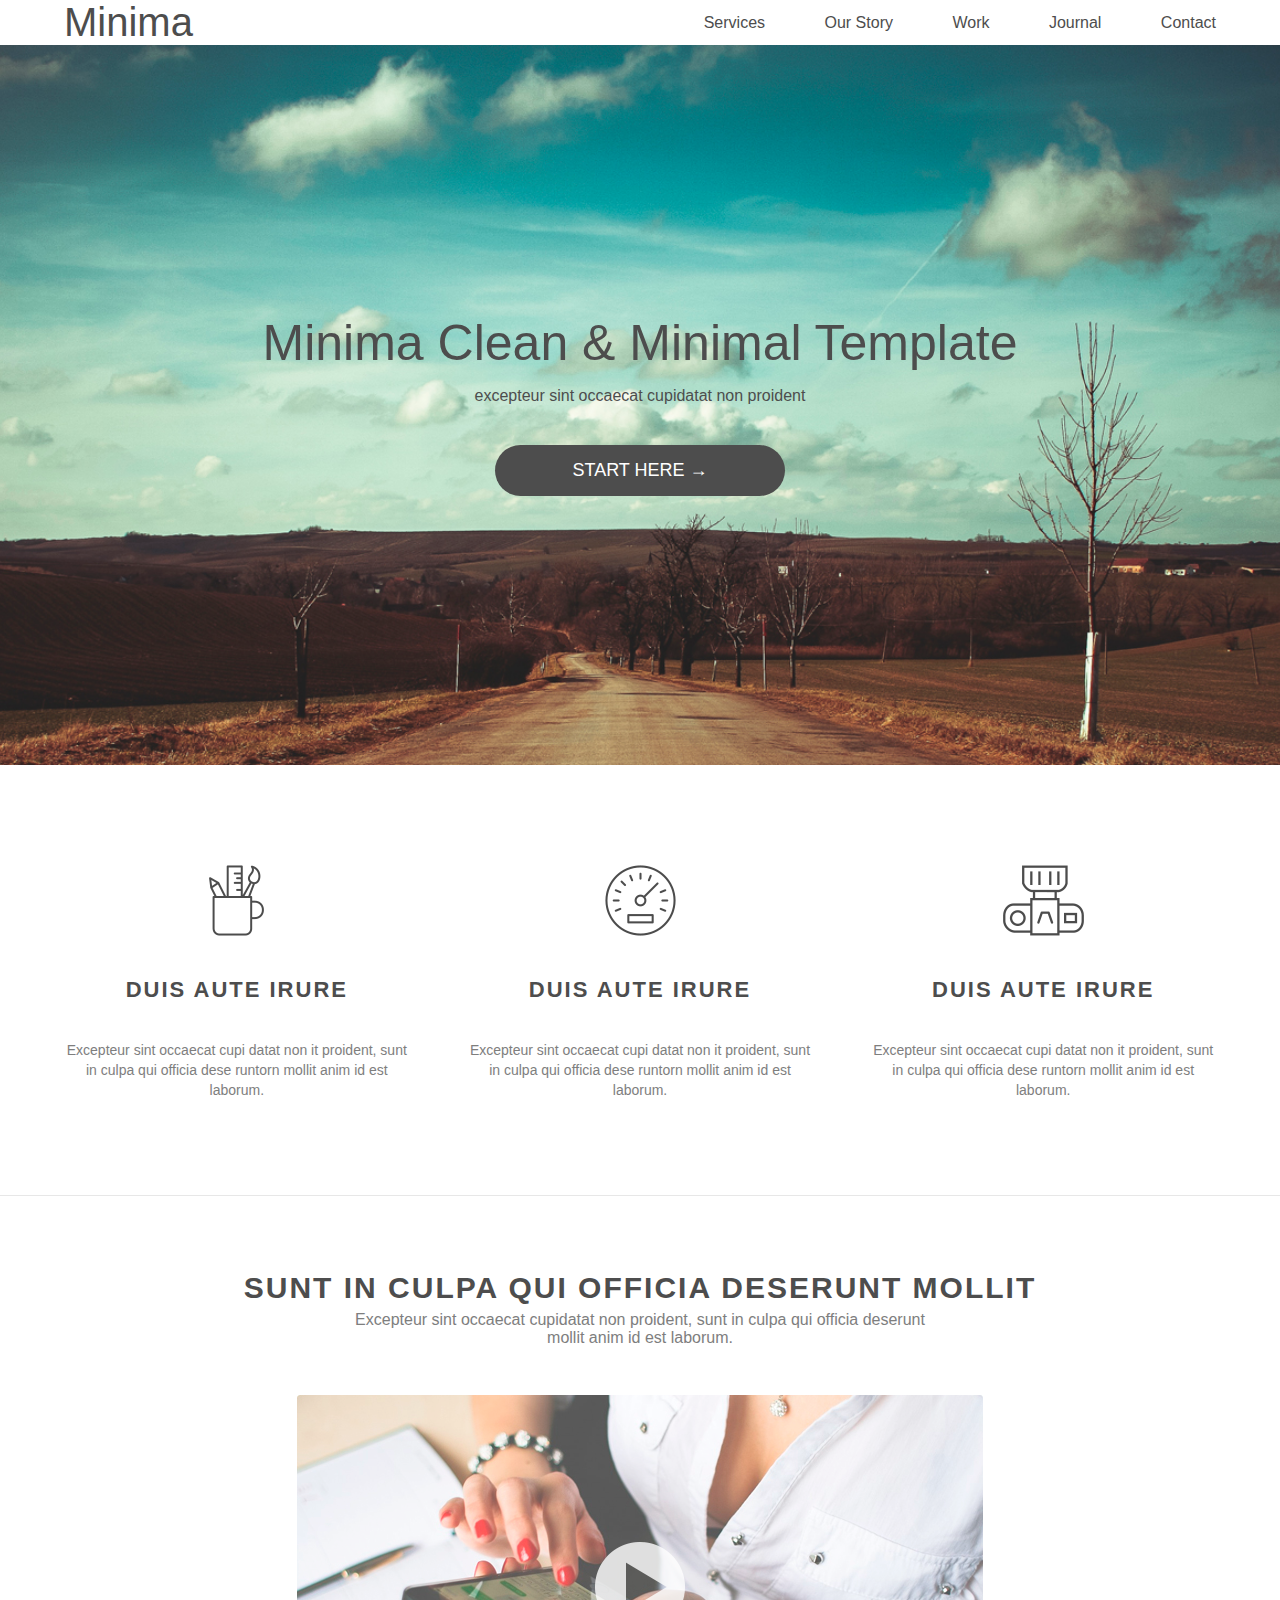
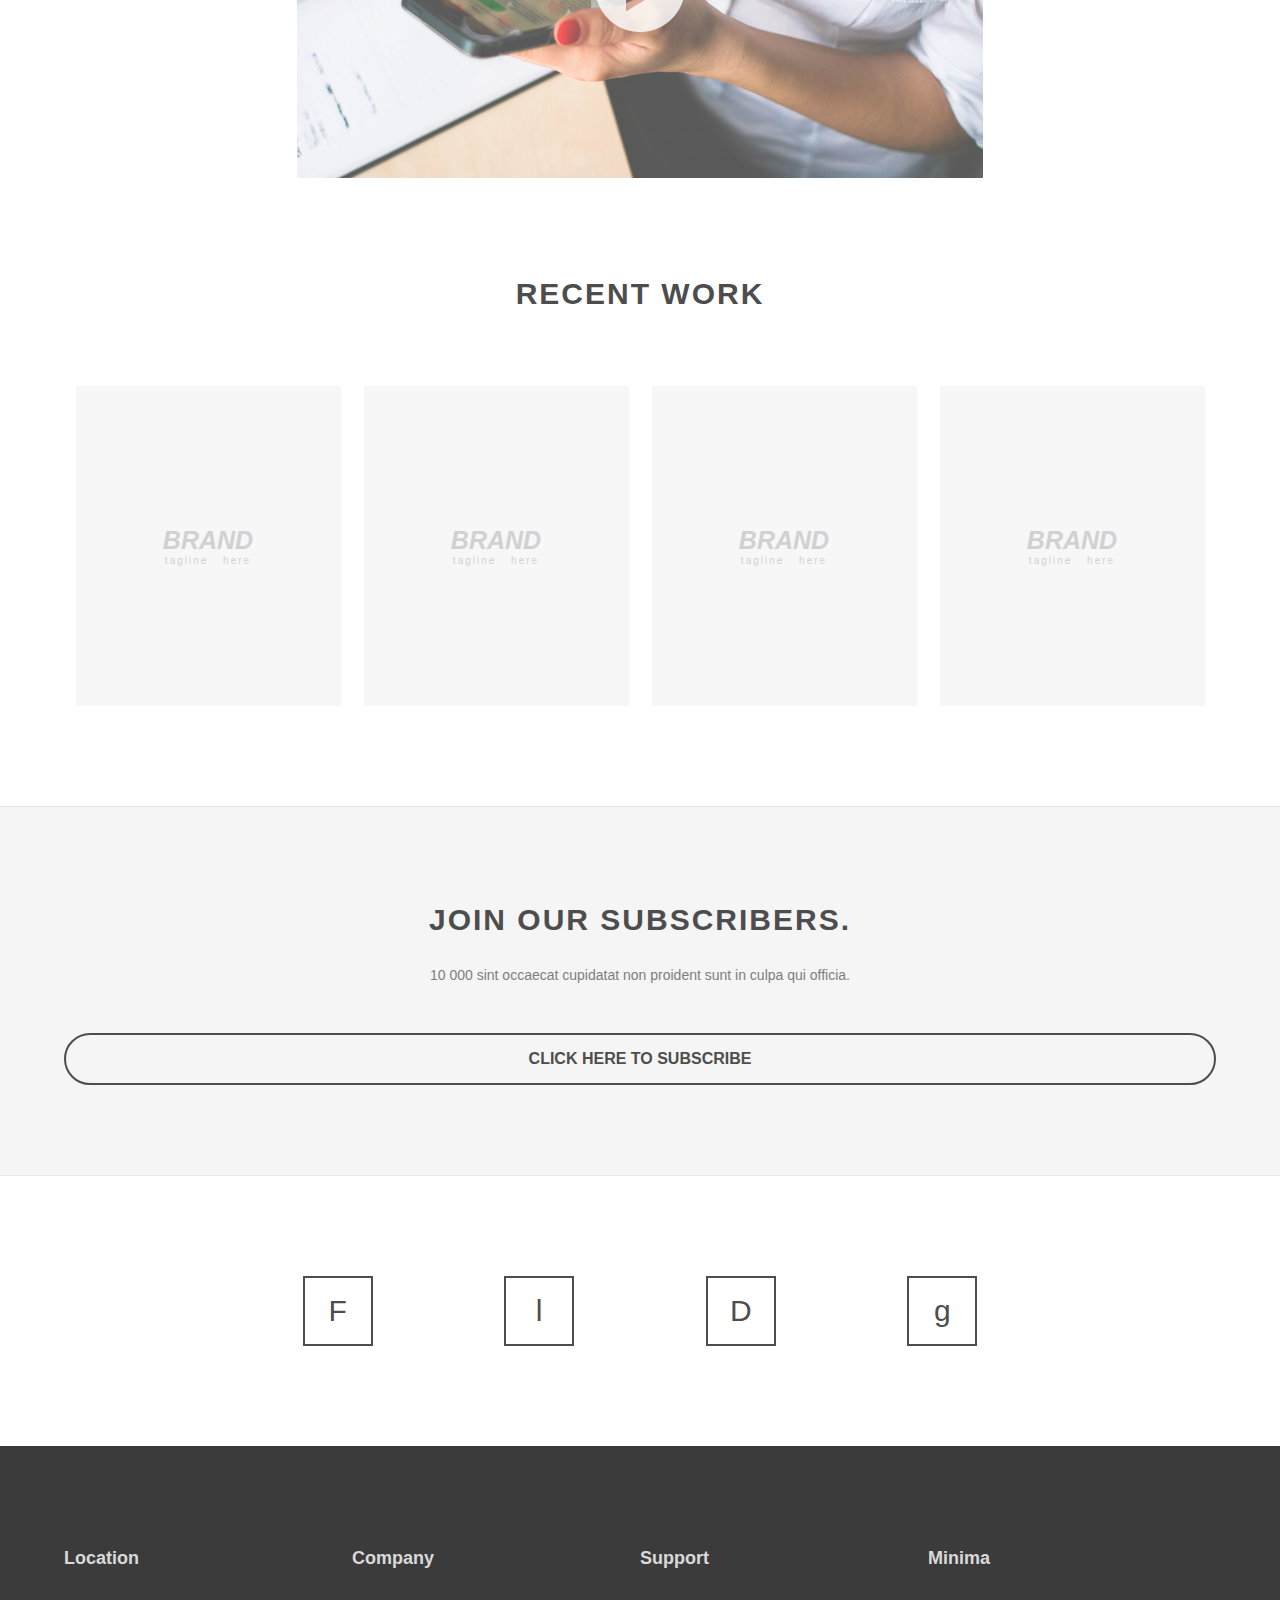
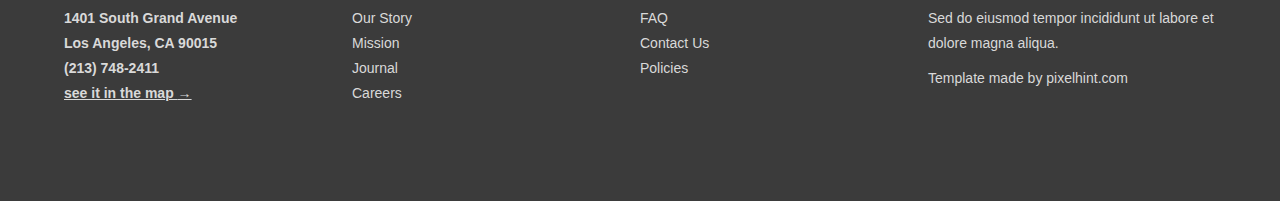
==== Minima/index.html @ afbb0f2f "Second upload" ====
<!DOCTYPE html>
<html lang="en">
<head>
	<meta charset="UTF-8">
	<meta name="viewport" content="width=device-width, initial-scale=1.0">
	<meta http-equiv="X-UA-Compatible" content="ie=edge">
	<title>Minima</title>
	<link rel="stylesheet" href="css/main.css">
	<link href="https://fonts.googleapis.com/css?family=Open+Sans:400,600" rel="stylesheet">
</head>
<body>

	<header>
		<div class="container">
			<div class="header-content">
				<div class="logo">Minima</div>
				<nav>
					<ul class="nav-list list">
						<li><a href="#" class="nav-list__link link">Services</a></li>
						<li><a href="#" class="nav-list__link link">Our Story</a></li>
						<li><a href="#" class="nav-list__link link">Work</a></li>
						<li><a href="#" class="nav-list__link link">Journal</a></li>
						<li><a href="#" class="nav-list__link link">Contact</a></li>
					</ul>
				</nav>
			</div>
		</div>
	</header>

	<section class="billboard">
		<div class="container">
			<div class="billboard-content">
				<span class="billboard__title">Minima Clean & Minimal Template</span>
				<h2>excepteur sint occaecat cupidatat non proident</h2>
				<div class="billboard__button">
					<a href="#">Start here &#8594;</a>
				</div>
			</div>
		</div>
	</section>
	
	<section class="services">
		<div class="container">
			<ul class="services-list list">
				<li class="services-list__item">
					<img src="img/icon1.png" alt="">
					<h1>Duis aute irure</h1>
					<p>Excepteur sint occaecat cupi datat non it proident, sunt in culpa qui officia dese runtorn mollit anim id est laborum.</p>
				</li>
				<li class="services-list__item">
					<img src="img/icon2.png" alt="">
					<h1>Duis aute irure</h1>
					<p>Excepteur sint occaecat cupi datat non it proident, sunt in culpa qui officia dese runtorn mollit anim id est laborum.</p>
				</li>
				<li class="services-list__item">
					<img src="img/icon3.png" alt="">
					<h1>Duis aute irure</h1>
					<p>Excepteur sint occaecat cupi datat non it proident, sunt in culpa qui officia dese runtorn mollit anim id est laborum.</p>
				</li>
			</ul>
		</div>
	</section>

	<section class="video">
		<div class="container">
			<h1>sunt in culpa qui officia deserunt mollit</h1>
			<p>Excepteur sint occaecat cupidatat non proident, sunt in culpa qui officia 
deserunt mollit anim id est laborum.</p>
			<div class="video__vid">
				<img src="img/video.png" alt="">
			</div>
		</div>
	</section>

	<section class="work">
		<div class="container">
			<h1>Recent work</h1>
			<ul class="work-list list">
				<li class="work-list__item">
					<span>
						<i>Brand</i>
						<p>tagline here</p>	
					</span>
					<a href="#">Brand Project &#8594;</a>
				</li>
				<li class="work-list__item">
					<span>
						<i>Brand</i>
						<p>tagline here</p>	
					</span>
					<a href="#">Brand Project &#8594;</a>
				</li>
				<li class="work-list__item">
					<span>
						<i>Brand</i>
						<p>tagline here</p>	
					</span>
					<a href="#">Brand Project &#8594;</a>
				</li>
				<li class="work-list__item">
					<span>
						<i>Brand</i>
						<p>tagline here</p>	
					</span>
					<a href="#">Brand Project &#8594;</a>
				</li>
			</ul>
		</div>
	</section>

	<section class="subscription">
		<div class="container">
			<h1>join our subscribers.</h1>
			<p>10 000 sint occaecat cupidatat non proident sunt in culpa qui officia.</p>
			<div class="subscription__button">
				<a href="#">Click here to subscribe</a>
			</div>
		</div>
	</section>
	
	<section class="social">
		<div class="container">
			<div class="social-list">
				<div class="social-list__item">
					<a href="#" class="social-list__link link">F</a>
				</div>
				<div class="social-list__item">
					<a href="#" class="social-list__link link">l</a>
				</div>
				<div class="social-list__item">
					<a href="#" class="social-list__link link">D</a>
				</div>
				<div class="social-list__item">
					<a href="#" class="social-list__link link">g</a>
				</div>
			</div>
		</div>
	</section>
		
	<footer>
		<div class="container">
			<div class="footer-container">
				<div class="footer-location">
					<h2>Location</h2>
					<p>1401 South Grand Avenue</p>
					<p>Los Angeles, CA 90015</p>
					<p>(213) 748-2411</p>
					<a href="#">see it in the map </a>
				</div>

				<div class="footer-company">
					<h2>Company</h2>
					<ul class="company-nav list">
						<li><a href="#" class="company-nav__link link">Our Story</a></li>
						<li><a href="#" class="company-nav__link link">Mission</a></li>
						<li><a href="#" class="company-nav__link link">Journal</a></li>
						<li><a href="#" class="company-nav__link link">Careers</a></li>
					</ul>
				</div>

				<div class="footer-support">
					<h2>Support</h2>
					<ul class="support-nav list">
						<li><a href="#" class="support-nav__link link">FAQ</a></li>
						<li><a href="#" class="support-nav__link link">Contact Us</a></li>
						<li><a href="#" class="support-nav__link link">Policies</a></li>
					</ul>
				</div>

				<div class="footer-info">
					<h2>Minima</h2>
					<p>Sed do eiusmod tempor incididunt ut 
labore et dolore magna aliqua.</p>
					<p>Template made by pixelhint.com</p>
				</div>
			</div>
			
		</div>
	</footer>

</body>
</html>
---- Minima/css/main.css ----
body, html{
	font-family: 'Open-sans', sans-serif;
	height: 100%;
	position: relative;
}
*{
	box-sizing: border-box;
	margin: 0;
	padding: 0;
	color: #4d4d4d;
}
p{
	font-size: 16px;
	color: #7e7e7e;
}
h1{
	font-size: 30px;
	letter-spacing: 2px;
	text-transform: uppercase;
	font-weight: bold;
}
.list{
	list-style: none;
}
.link{
	text-decoration: none;
}
.clearfix:after{
	content: '';
	display: table;
	width: 100%;
	clear: both;
}
.container{
	width: 90%;
	margin: 0 auto;
}
.header-content{
	display: flex;
	justify-content: space-between;
	-ms-align-items: center;
	align-items: center;
}
.logo{
	font-family: 'Flatform', sans-serif;
	font-size: 40px;
	font-weight: lighter;
}
.nav-list{
	font-size: 16px;
	font-weight: normal;
}
.nav-list li{
	display: inline-block;
	padding-left: 55px;
}
.nav-list__link:hover{
	text-decoration: underline;
}

.billboard{
	background: url(../img/bg.png) no-repeat center;
	background-size: cover;
	height: 45em;
	font-family: 'Satellite', sans-serif;
}
.billboard-content{
	height: 45em;
	display: flex;
	flex-direction: column;
	justify-content: center;
	align-items: center;
}
.billboard__title{
	font-size: 50px;
	text-align: center;
}
.billboard-content h2{
	font-family: 'Open-sans', sans-serif;
	font-weight: 400;
	font-size: 16px;
	margin-top: 15px;
}
.billboard__button{
	background-color: #4d4d4d;
	border-radius: 50px;
	padding: 15px 77px;
	margin-top: 40px;
}
.billboard__button a{
	font-family: 'Open-sans', sans-serif;
	font-size: 18px;
	text-transform: uppercase;
	text-decoration: none;
	color: #fff;
}

.services{
	padding: 100px 0 95px 0;
	border-bottom: 1px solid #e7e7e7;
}
.services-list{
	display: flex;
	justify-content: space-between;
}
.services-list__item{
	text-align: center;
	width: 30%;
}
.services-list__item h1{
	text-transform: uppercase;
	font-size: 22px;
}
.services-list__item p{
	font-size: 14px;
	line-height: 20px;
}
.services-list__item *{
	margin-top: 37px;
}
.services-list__item img{
	margin-top: 0;
}

.video{
	text-align: center;
	padding: 75px 0 95px 0;
}
.video p{
	padding-top: 0.4em;
}
.video__vid{
	padding-top: 3em;
	width: 80%;
	margin: 0 auto;
}
.video p{
	width: 50%;
	margin: 0 auto;
}
.video img{
	max-width: 100%;
}

.work{
	text-align: center;
	padding-bottom: 100px;
}
.work h1{
}
.work-list{
	display: flex;
	justify-content: space-between;
	flex-wrap: wrap;
}
.work-list__item{
	position: relative;
	display: flex;
	flex-direction: column;
	justify-content: space-around;
	background-color: #f7f7f7;
	width: 265px;
	height: 320px;
	margin: 75px auto 0 auto;
}
.work-list__item span *{
	color: #d2d1d1;
}
.work-list__item span i{
	text-transform: uppercase;
	font-weight: bold;
	font-size: 25px;
}
.work-list__item span p{
	font-weight: lighter;
	letter-spacing: 2px;
	word-spacing: 10px;
	font-size: 10px;
}
.work-list__item a{
	position: absolute;
	background-color: #575757;
	font-size: 16px;
	visibility: hidden;
	text-decoration: none;
	color: #fff;
	padding: 20px;
	width: 100%;
	bottom: 0;
}
.work-list__item:hover a{
	visibility: visible;
}

.subscription{
	border-top: 1px solid #e7e7e7;
	border-bottom: 1px solid #e7e7e7;
	padding: 96px 0 90px 0;
	text-align: center;
	background-color: #f5f5f5;
	display: flex;
	justify-content: space-around;
}
.subscription p{
	font-size: 14px;
	padding: 30px 0 50px 0;
}
.subscription__button{
	border-radius: 50px;
	border: 2px solid #4d4d4d;
	padding: 15px 40px;
	/* margin: 0 auto; */
}
.subscription__button a{
	font-family: 'Open-sans', sans-serif;
	font-size: 16px;
	text-transform: uppercase;
	text-decoration: none;
	font-weight: bold;
	color: #4d4d4d;
}

.social{
	padding: 100px 0;
	font-family: 'Socialico', sans-serif;
}
.social-list{
	margin: auto;
	width: 70%;
	display: flex;
	justify-content: space-around;
}
.social-list__item{
}
.social-list__link{
	text-align: center;
	width: 70px;
	height: 70px;
	display: flex;
	justify-content: center;
	align-items: center;
	font-size: 30px;
	border: 2px solid #4d4d4d;
}
.social-list__link:hover{
	color: #fff;
	background-color: #55acee;
	border-color: #55acee;
}

footer{
	padding: 100px 0 95px 0;
	background-color: #3b3b3b;
}
footer *{
	color: #d9d9d9;
	line-height: 25px;
	font-size: 14px;
}
footer h2{
	font-size: 18px;
	margin-bottom: 35px;
	font-weight: 600;
}
.footer-location{
	font-weight: 600;
}
.footer-location a::after{
	content: "\2192";
}
.footer-container{
	display: flex;
	justify-content: space-between;
}
.footer-container > div{
	width: 25%;
}
.footer-company{
	font-size: 14px;
}
.company-nav__link{
	line-height: 1.6em;
}
.footer-info{
	width: 25%;
}
.footer-info p{
	margin-bottom: 10px;
}

/* @media (max-width: 418px){
	.logo{
		font-size: 16px;
	}
	.nav-list{
		font-size: 11px;
	}
	h1{
		font-size: 16px
	}
	.nav-list li{
		padding-left: 5px;
	}
} */

@media (max-width: 425px){
	.logo{
		font-size: 18px;
	}
	.nav-list{
		font-size: 11px;
	}
	h1{
		font-size: 18px
	}
	.nav-list li{
		padding-top: 8px;
		display: block;
	}
	footer h2{
		font-size: 16px;
	}
	footer *{
		font-size: 11px;
	}
}

@media (max-width: 500px){
	.services-list__item h1 {
		font-size: 19px;
	}
	.services-list__item * {
		margin-top: 32px;
	}
	.services-list__item p{
		font-size: 14px;
	}
	p {
		font-size: 14px;
	}
	footer *{
		font-size: 11px;
	}
}

@media (max-width: 589px){
	.container{
		width: 100%;
	}
	.logo{
		font-size: 20px;
	}
	.nav-list{
		font-size: 14px;
	}
	h1{
		font-size: 20px;
		letter-spacing: 1px;
	}
}

@media (max-width: 765px){
	
	.nav-list li{
		padding-left: 20px;
	}
	.social-list{
		width: 50%;
	}
}
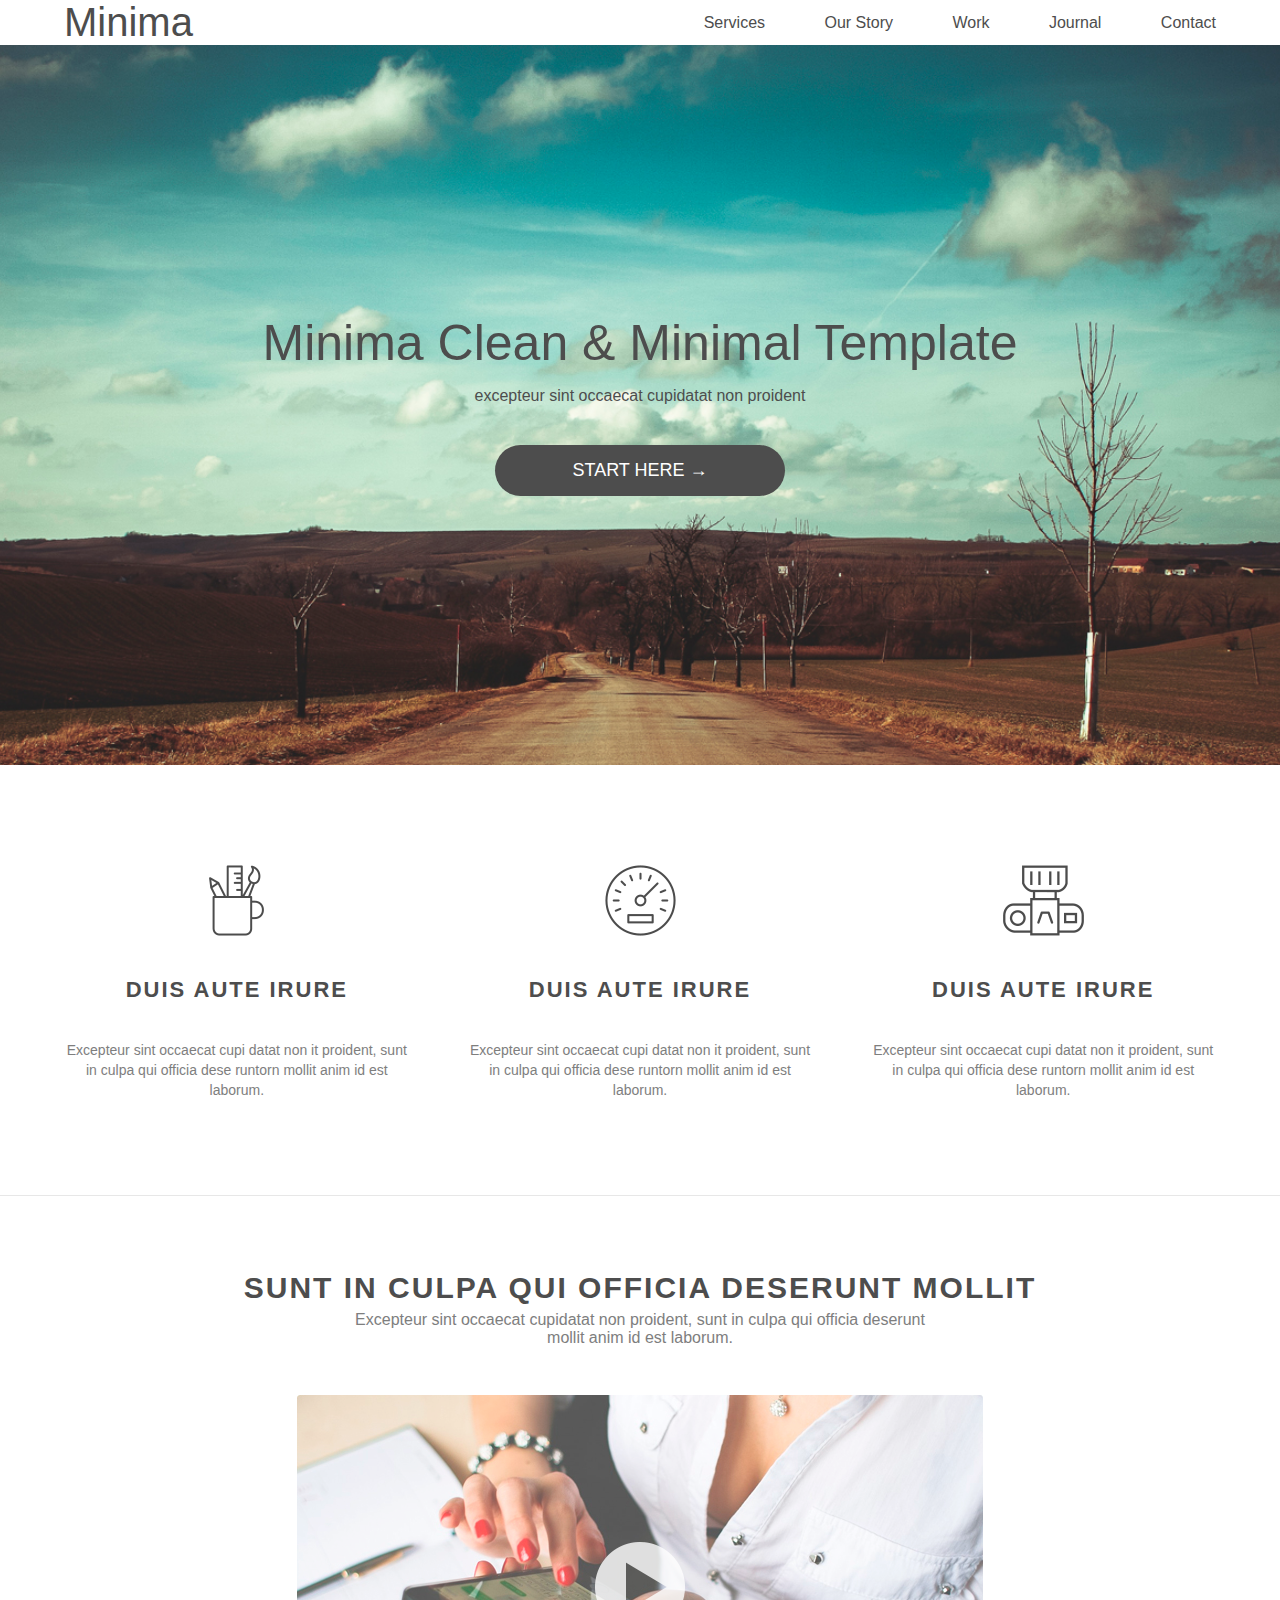
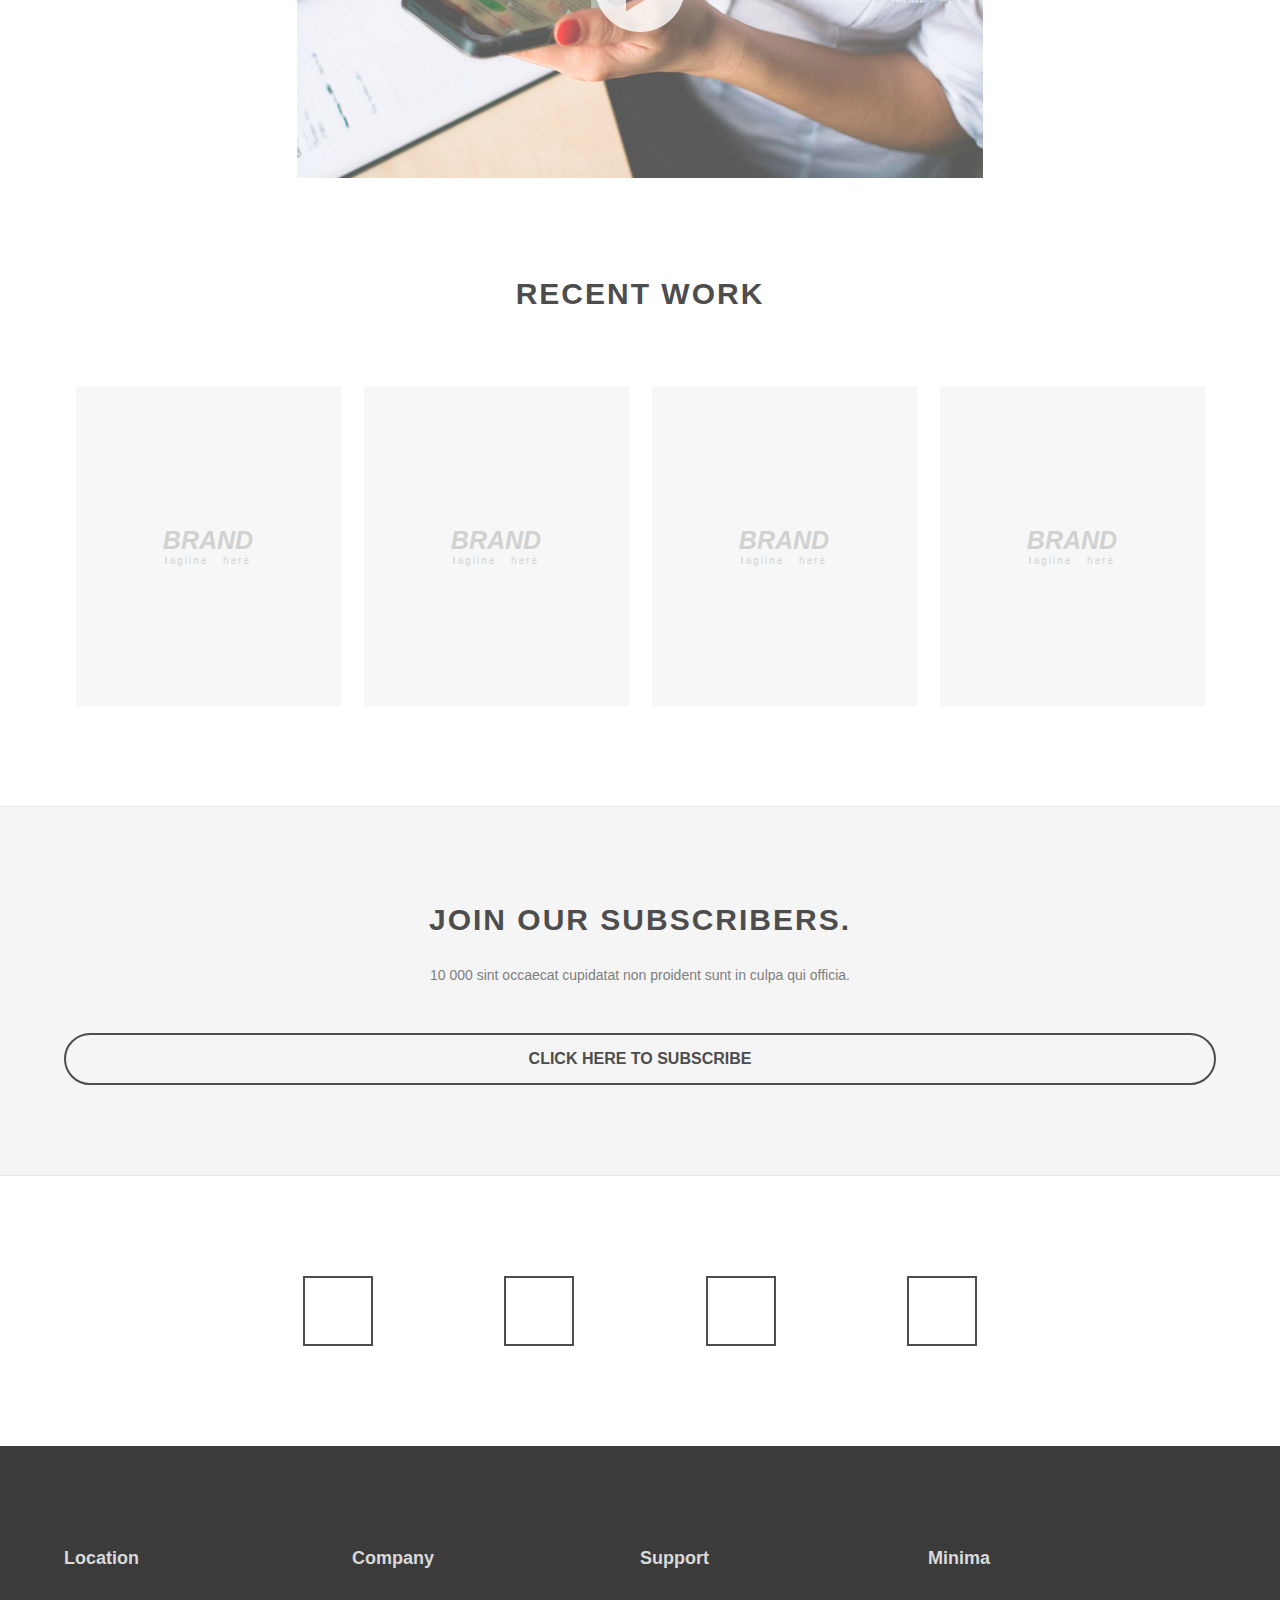
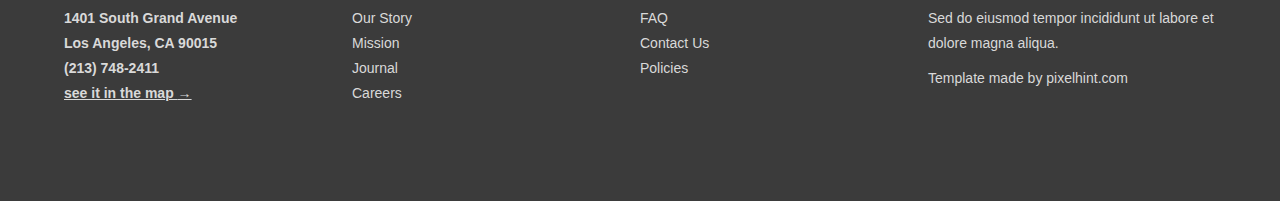
==== commit 8ece8041: "Fontawesome update" ====
--- a/Minima/index.html
+++ b/Minima/index.html
@@ -7,6 +7,7 @@
 	<title>Minima</title>
 	<link rel="stylesheet" href="css/main.css">
 	<link href="https://fonts.googleapis.com/css?family=Open+Sans:400,600" rel="stylesheet">
+	<link rel="stylesheet" href="https://use.fontawesome.com/releases/v5.7.2/css/all.css" integrity="sha384-fnmOCqbTlWIlj8LyTjo7mOUStjsKC4pOpQbqyi7RrhN7udi9RwhKkMHpvLbHG9Sr" crossorigin="anonymous">
 </head>
 <body>
 
@@ -122,16 +123,24 @@
 		<div class="container">
 			<div class="social-list">
 				<div class="social-list__item">
-					<a href="#" class="social-list__link link">F</a>
+					<a href="#" class="social-list__link link">
+						<i class="fab fa-facebook-f"></i>
+					</a>
 				</div>
 				<div class="social-list__item">
-					<a href="#" class="social-list__link link">l</a>
+					<a href="#" class="social-list__link link">
+						<i class="fab fa-twitter"></i>
+					</a>
 				</div>
 				<div class="social-list__item">
-					<a href="#" class="social-list__link link">D</a>
+					<a href="#" class="social-list__link link">
+						<i class="fab fa-dribbble"></i>
+					</a>
 				</div>
 				<div class="social-list__item">
-					<a href="#" class="social-list__link link">g</a>
+					<a href="#" class="social-list__link link">
+						<i class="fab fa-google"></i>
+					</a>
 				</div>
 			</div>
 		</div>
--- a/Minima/css/main.css
+++ b/Minima/css/main.css
@@ -145,8 +145,6 @@
 .work{
 	text-align: center;
 	padding-bottom: 100px;
-}
-.work h1{
 }
 .work-list{
 	display: flex;
@@ -247,6 +245,9 @@
 	background-color: #55acee;
 	border-color: #55acee;
 }
+.social-list__link:hover i{
+	color: #fff;
+} 
 
 footer{
 	padding: 100px 0 95px 0;
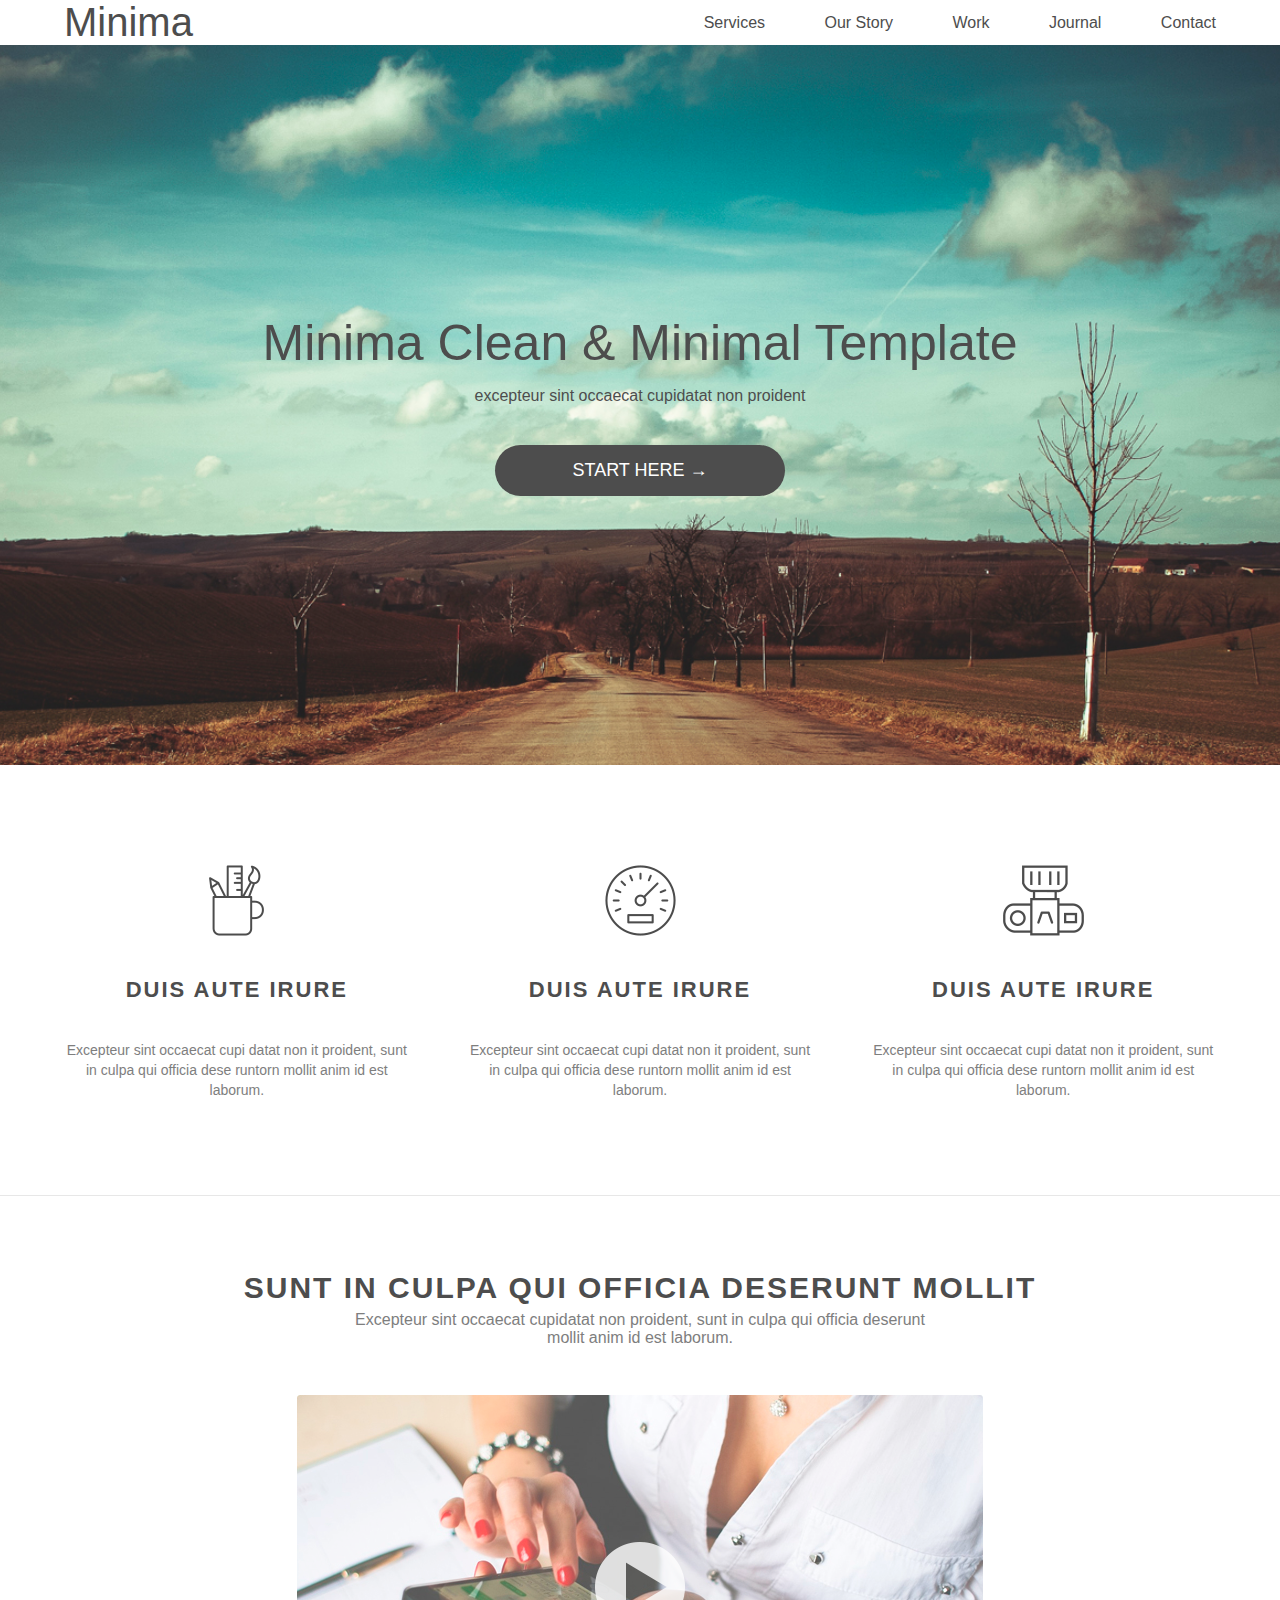
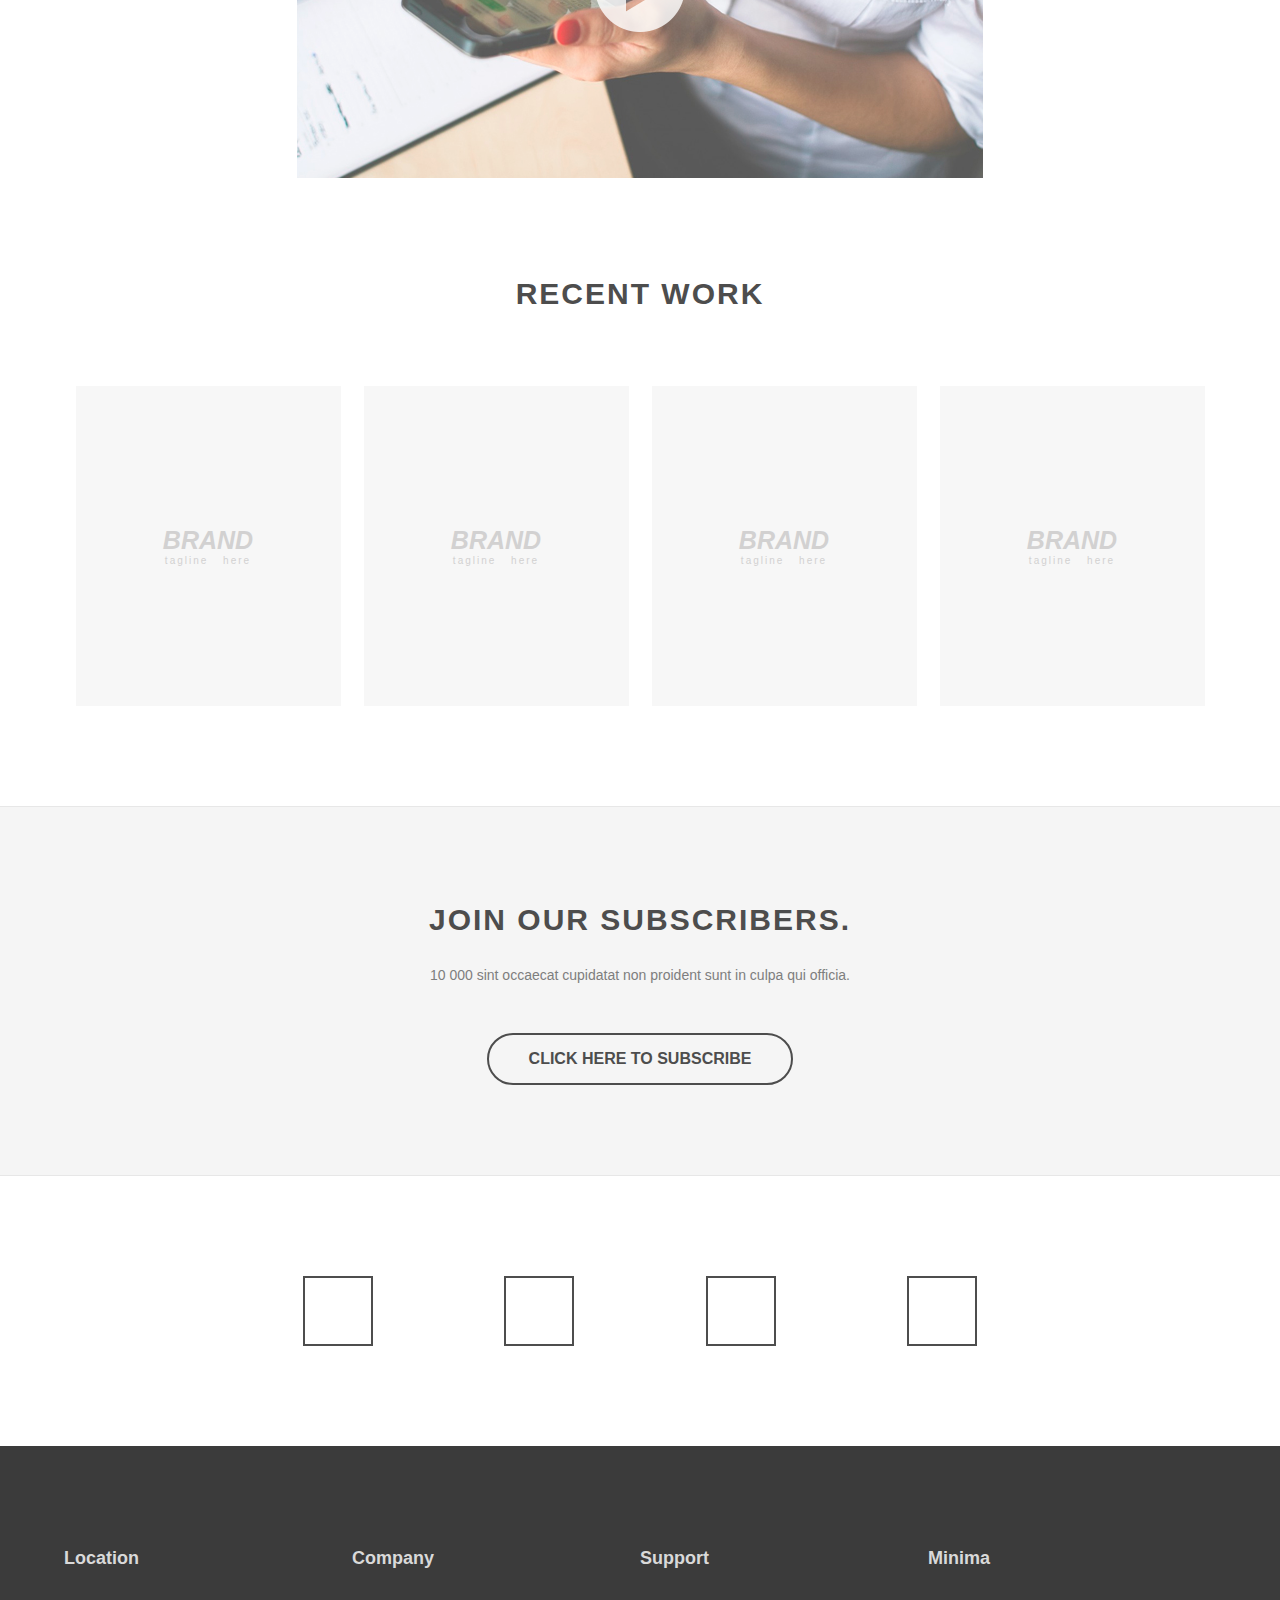
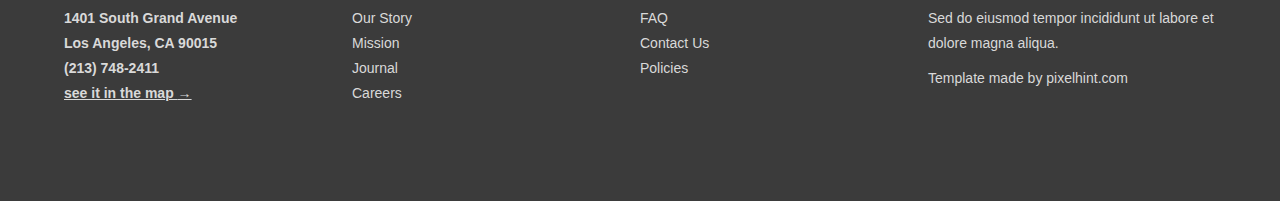
==== commit 5a30e048: "Links update" ====
--- a/Minima/index.html
+++ b/Minima/index.html
@@ -111,11 +111,14 @@
 
 	<section class="subscription">
 		<div class="container">
-			<h1>join our subscribers.</h1>
-			<p>10 000 sint occaecat cupidatat non proident sunt in culpa qui officia.</p>
-			<div class="subscription__button">
-				<a href="#">Click here to subscribe</a>
+			<div class="subscription-content">
+				<h1>join our subscribers.</h1>
+				<p>10 000 sint occaecat cupidatat non proident sunt in culpa qui officia.</p>
+				<div class="subscription__button">
+					<a href="#">Click here to subscribe</a>
+				</div>
 			</div>
+			
 		</div>
 	</section>
 	
--- a/Minima/css/main.css
+++ b/Minima/css/main.css
@@ -19,6 +19,9 @@
 	text-transform: uppercase;
 	font-weight: bold;
 }
+a:hover{
+	transition: all 0.5s ease;
+}
 .list{
 	list-style: none;
 }
@@ -84,15 +87,20 @@
 .billboard__button{
 	background-color: #4d4d4d;
 	border-radius: 50px;
+	margin-top: 40px;
+	transition: all 0.5s ease;
+}
+.billboard__button a{
+	display: block;
 	padding: 15px 77px;
-	margin-top: 40px;
-}
-.billboard__button a{
 	font-family: 'Open-sans', sans-serif;
 	font-size: 18px;
 	text-transform: uppercase;
 	text-decoration: none;
 	color: #fff;
+}
+.billboard__button:hover{
+	box-shadow: 0 0 25px rgba(0,0,0,0.8);
 }
 
 .services{
@@ -196,28 +204,39 @@
 	padding: 96px 0 90px 0;
 	text-align: center;
 	background-color: #f5f5f5;
-	display: flex;
-	justify-content: space-around;
 }
 .subscription p{
 	font-size: 14px;
 	padding: 30px 0 50px 0;
 }
 .subscription__button{
+	transition: all 0.5s ease;
 	border-radius: 50px;
 	border: 2px solid #4d4d4d;
-	padding: 15px 40px;
-	/* margin: 0 auto; */
 }
 .subscription__button a{
+	display: block;
 	font-family: 'Open-sans', sans-serif;
 	font-size: 16px;
 	text-transform: uppercase;
 	text-decoration: none;
 	font-weight: bold;
 	color: #4d4d4d;
-}
-
+	padding: 15px 40px;
+}
+.subscription__button:hover{
+	background-color: #4d4d4d;
+}
+.subscription__button:hover a{
+	color: #fff;
+
+}
+.subscription-content{
+	display: flex;
+	flex-direction: column;
+	justify-content: center;
+	align-items: center;
+}
 .social{
 	padding: 100px 0;
 	font-family: 'Socialico', sans-serif;
@@ -227,8 +246,6 @@
 	width: 70%;
 	display: flex;
 	justify-content: space-around;
-}
-.social-list__item{
 }
 .social-list__link{
 	text-align: center;
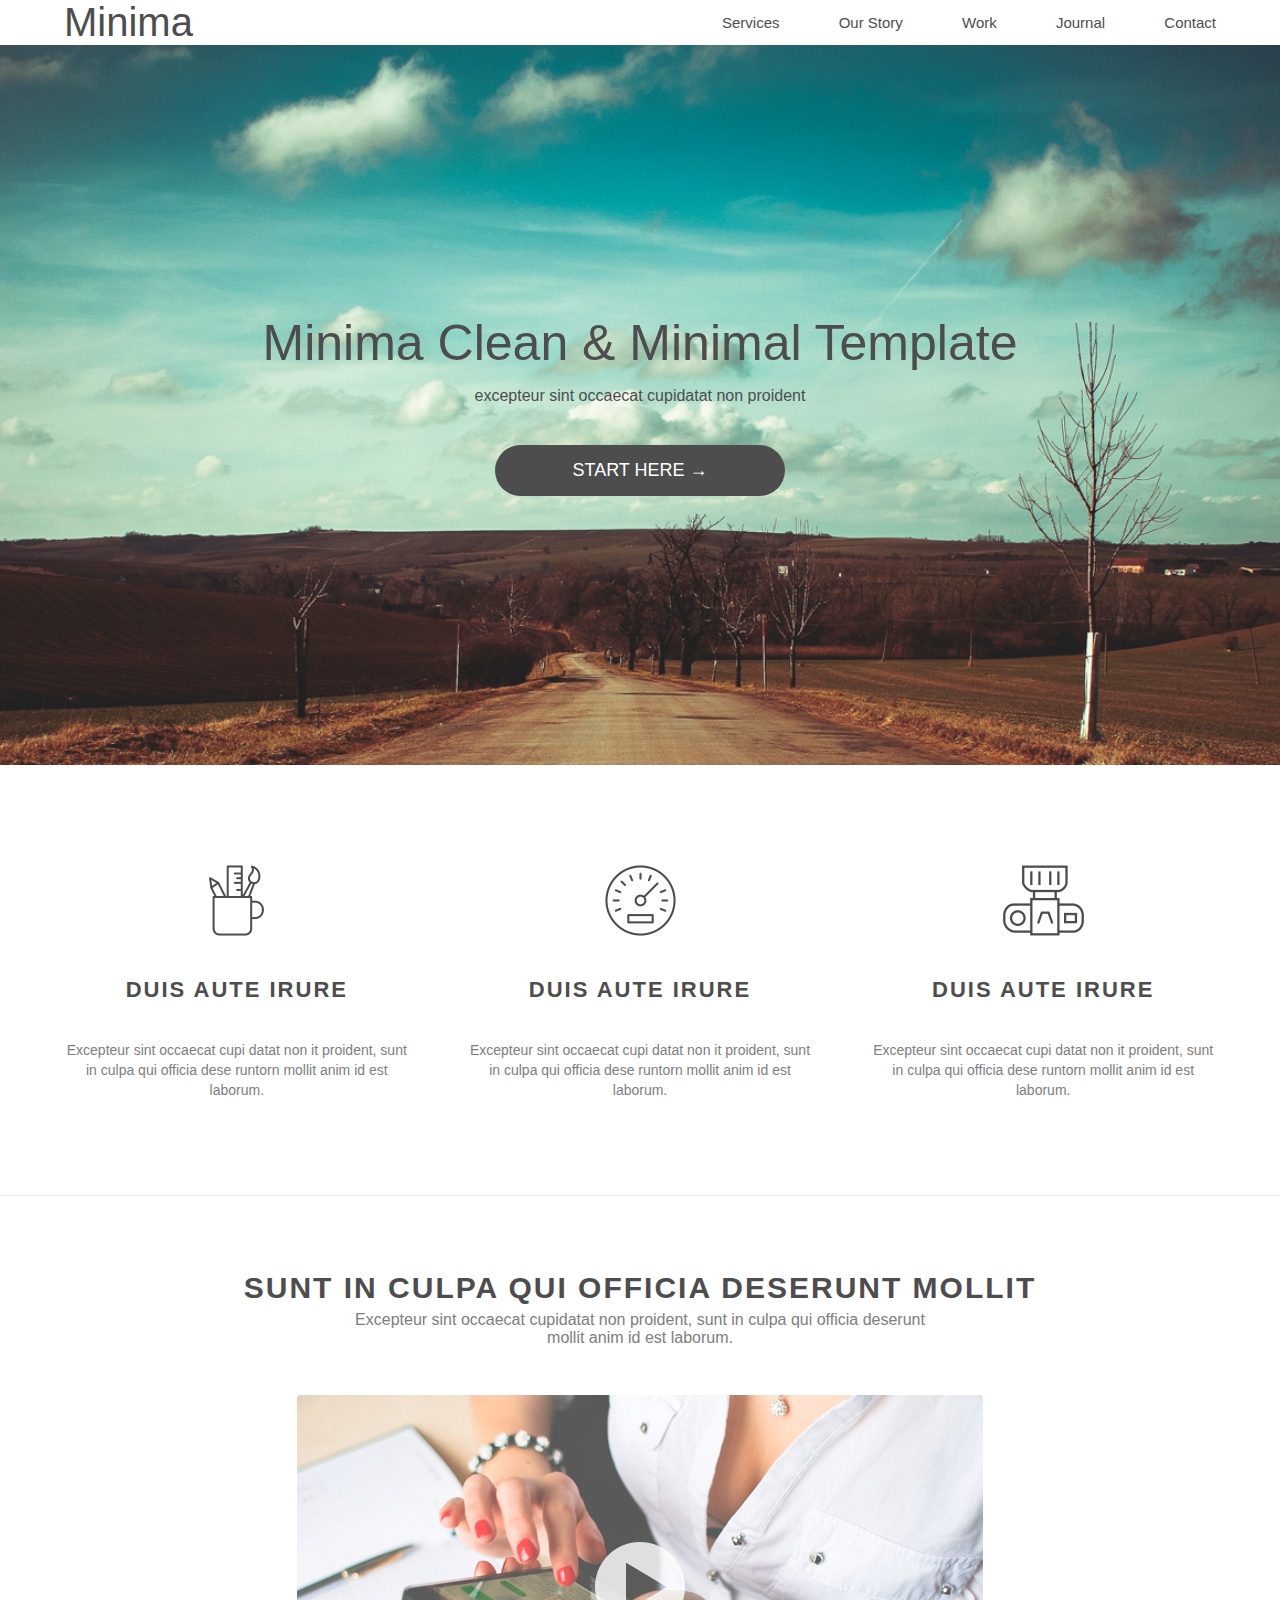
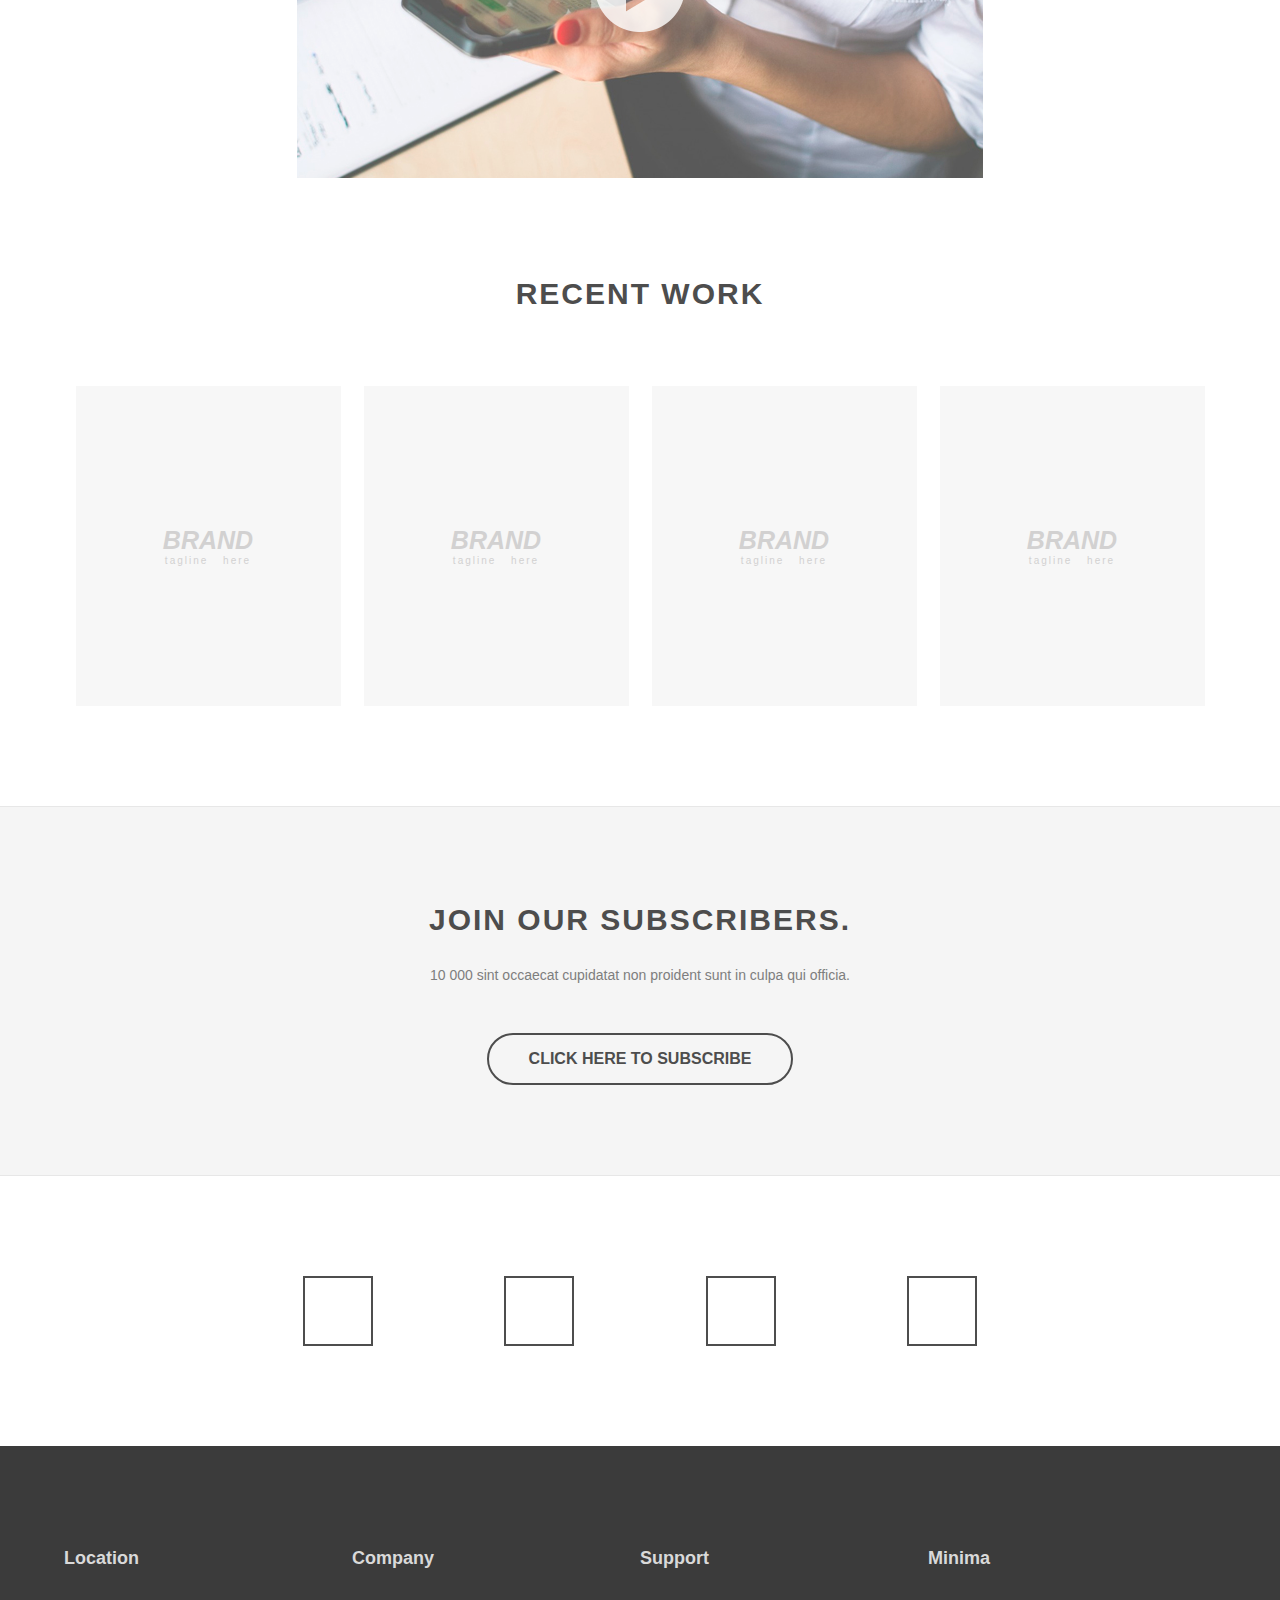
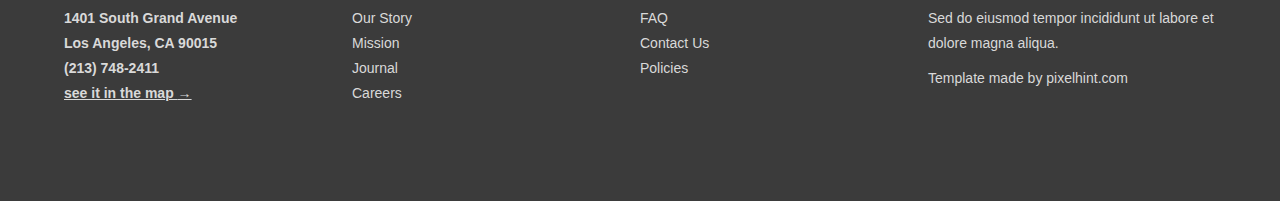
==== commit b41d9df0: ""Minima" burger menu" ====
--- a/Minima/index.html
+++ b/Minima/index.html
@@ -10,13 +10,19 @@
 	<link rel="stylesheet" href="https://use.fontawesome.com/releases/v5.7.2/css/all.css" integrity="sha384-fnmOCqbTlWIlj8LyTjo7mOUStjsKC4pOpQbqyi7RrhN7udi9RwhKkMHpvLbHG9Sr" crossorigin="anonymous">
 </head>
 <body>
-
+	
 	<header>
 		<div class="container">
 			<div class="header-content">
 				<div class="logo">Minima</div>
-				<nav>
-					<ul class="nav-list list">
+				<input type="checkbox" id="navbar-checkbox">
+				<label for="navbar-checkbox" class="burger">
+					<div class="line"></div>
+					<div class="line"></div>
+					<div class="line"></div>
+				</label>
+				<nav role="navigation">
+					<ul class="nav-list">
 						<li><a href="#" class="nav-list__link link">Services</a></li>
 						<li><a href="#" class="nav-list__link link">Our Story</a></li>
 						<li><a href="#" class="nav-list__link link">Work</a></li>
--- a/Minima/css/main.css
+++ b/Minima/css/main.css
@@ -50,8 +50,9 @@
 	font-weight: lighter;
 }
 .nav-list{
-	font-size: 16px;
+	font-size: 15px;
 	font-weight: normal;
+	list-style: none;
 }
 .nav-list li{
 	display: inline-block;
@@ -60,7 +61,27 @@
 .nav-list__link:hover{
 	text-decoration: underline;
 }
-
+#navbar-checkbox{
+	display: none;
+}
+.burger{
+	display: none;
+	justify-content: center;
+	width: 26px;
+	height: 26px;
+	border: 2px solid #4d4d4d;
+	padding: 5px 0 0 3px;
+}
+.line:first-child{
+	margin-top: 0;
+}
+.line{
+	margin-top: 3px;
+	width: 16px;
+	height: 2px;
+	background-color: #4d4d4d;;
+}
+ 
 .billboard{
 	background: url(../img/bg.png) no-repeat center;
 	background-size: cover;
@@ -378,11 +399,23 @@
 }
 
 @media (max-width: 765px){
-	
+	.header-content{
+		flex-wrap: wrap;
+	}
 	.nav-list li{
-		padding-left: 20px;
-	}
-	.social-list{
-		width: 50%;
+		width: 100%;
+		text-align: right;
+		padding: 5px;
+	}
+	nav[role="navigation"]{
+		display: none;
+		width: 100%;
+	}
+	.burger{
+		display: block;
+		margin: 5px;
+	}
+	#navbar-checkbox:checked+.burger+nav[role="navigation"]{
+		display: block;
 	}
 }